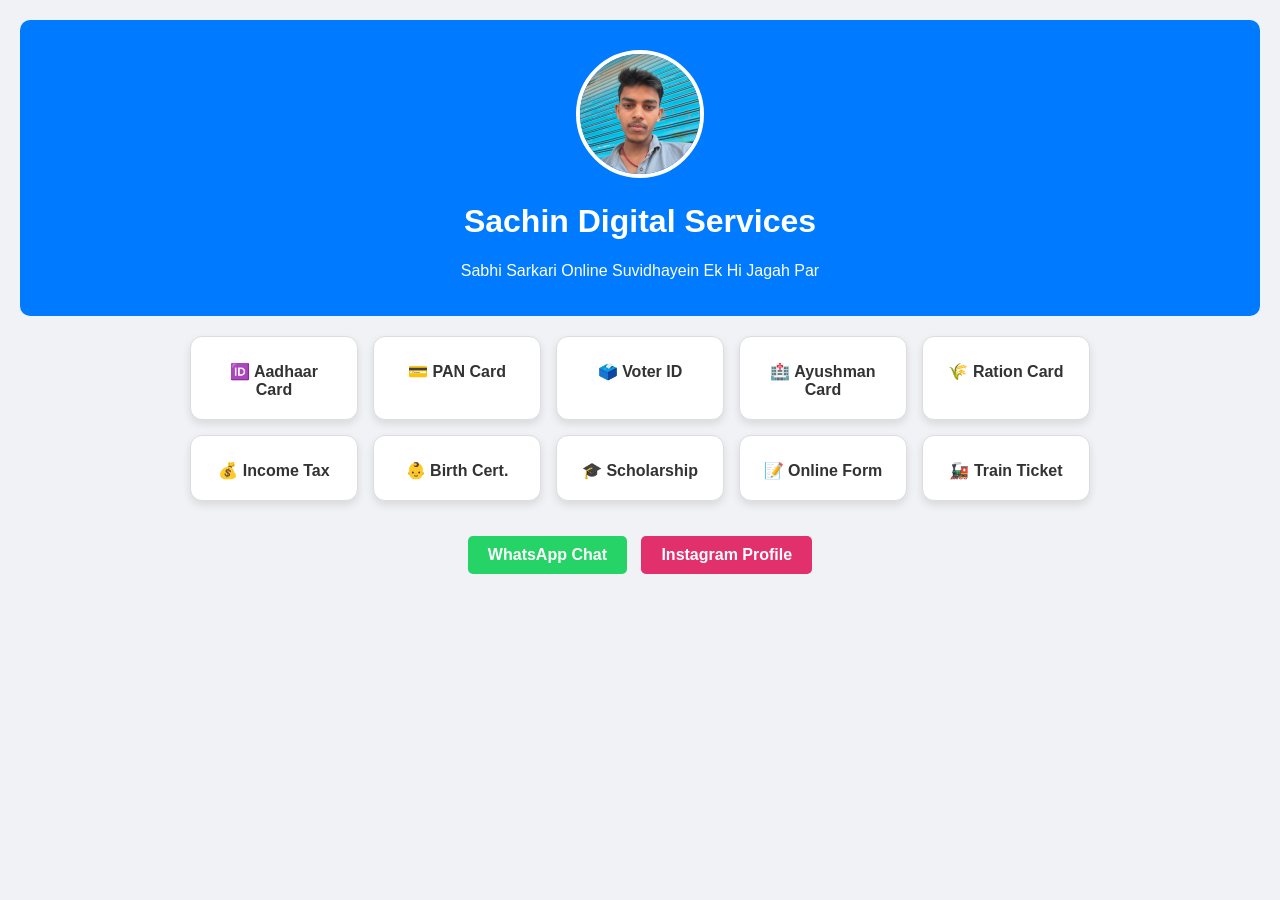
==== index.html @ bc045343 "Update index.html" ====
<!DOCTYPE html>
<html lang="en">
<head>
    <meta charset="UTF-8">
    <meta name="viewport" content="width=device-width, initial-scale=1.0">
    <title>Digital & CSC Services - Sachin Boss</title>
    <style>
        body { font-family: 'Segoe UI', Tahoma, Geneva, Verdana, sans-serif; background-color: #f0f2f5; margin: 0; padding: 20px; text-align: center; }
        .header { background: #007bff; color: white; padding: 20px; border-radius: 10px; margin-bottom: 20px; }
        .profile-img { width: 120px; height: 120px; border-radius: 50%; border: 4px solid white; margin-top: 10px; object-fit: cover; }
        .grid-container { display: grid; grid-template-columns: repeat(auto-fit, minmax(150px, 1fr)); gap: 15px; max-width: 900px; margin: auto; }
        .card { background: white; padding: 20px; border-radius: 12px; box-shadow: 0 4px 8px rgba(0,0,0,0.1); cursor: pointer; transition: 0.3s; border: 1px solid #ddd; }
        .card:hover { transform: translateY(-5px); background: #e7f3ff; border-color: #007bff; }
        .card span { font-weight: bold; color: #333; display: block; margin-top: 5px; }
        .footer-btns { margin-top: 30px; }
        .btn { padding: 10px 20px; border: none; border-radius: 5px; cursor: pointer; font-weight: bold; color: white; margin: 5px; text-decoration: none; display: inline-block; }
        .btn-whatsapp { background: #25d366; }
        .btn-insta { background: #e1306c; }
    </style>
</head>
<body>

    <div class="header">
        <img src="WhatsApp Image 2026-03-31 at 2.04.48 PM.jpeg" alt="Sachin Boss" class="profile-img">
        <h1>Sachin Digital Services</h1>
        <p>Sabhi Sarkari Online Suvidhayein Ek Hi Jagah Par</p>
    </div>

    <div class="grid-container">
        <div class="card" onclick="action('Aadhaar Card')"><span>🆔 Aadhaar Card</span></div>
        <div class="card" onclick="action('PAN Card')"><span>💳 PAN Card</span></div>
        <div class="card" onclick="action('Voter ID Card')"><span>🗳️ Voter ID</span></div>
        <div class="card" onclick="action('Ayushman Card')"><span>🏥 Ayushman Card</span></div>
        <div class="card" onclick="action('Ration Card')"><span>🌾 Ration Card</span></div>
        <div class="card" onclick="action('Income Tax')"><span>💰 Income Tax</span></div>
        <div class="card" onclick="action('Birth Certificate')"><span>👶 Birth Cert.</span></div>
        <div class="card" onclick="action('Scholarship')"><span>🎓 Scholarship</span></div>
        <div class="card" onclick="action('Online Form')"><span>📝 Online Form</span></div>
        <div class="card" onclick="action('Train Ticket')"><span>🚂 Train Ticket</span></div>
    </div>

    <div class="footer-btns">
        <a href="#" class="btn btn-whatsapp" onclick="action('WhatsApp')">WhatsApp Chat</a>
        <a href="#" class="btn btn-insta" onclick="action('Instagram')">Instagram Profile</a>
    </div>

    <script>
        function action(service) {
            let url = "";
            switch(service) {
                case 'Aadhaar Card': url = "https://myaadhaar.uidai.gov.in/"; break;
                case 'PAN Card': url = "https://www.onlineservices.nsdl.com/paam/endUserRegisterContact.html"; break;
                case 'Voter ID Card': url = "https://voters.eci.gov.in/"; break;
                case 'Ayushman Card': url = "https://beneficiary.nha.gov.in/"; break;
                case 'Ration Card': url = "https://nfsa.gov.in/portal/apply_ration_card"; break;
                case 'Income Tax': url = "https://www.incometax.gov.in/"; break;
                case 'Birth Certificate': url = "https://crsorgi.gov.in/"; break;
                case 'Scholarship': url = "https://scholarships.gov.in/"; break;
                case 'Online Form': url = "https://www.sarkariresult.com/"; break;
                case 'Train Ticket': url = "https://www.irctc.co.in/"; break;
                case 'WhatsApp': url = "https://wa.me/9693786453"; break; // Apna No. dalein
                case 'Instagram': url = "https://instagram.com/sachinkumar"; break; // Apna ID dalein
                default: alert("Jald hi upalabdha hoga!"); return;
            }
            if(url) window.open(url, '_blank');
        }
    </script>
</body>
</html>
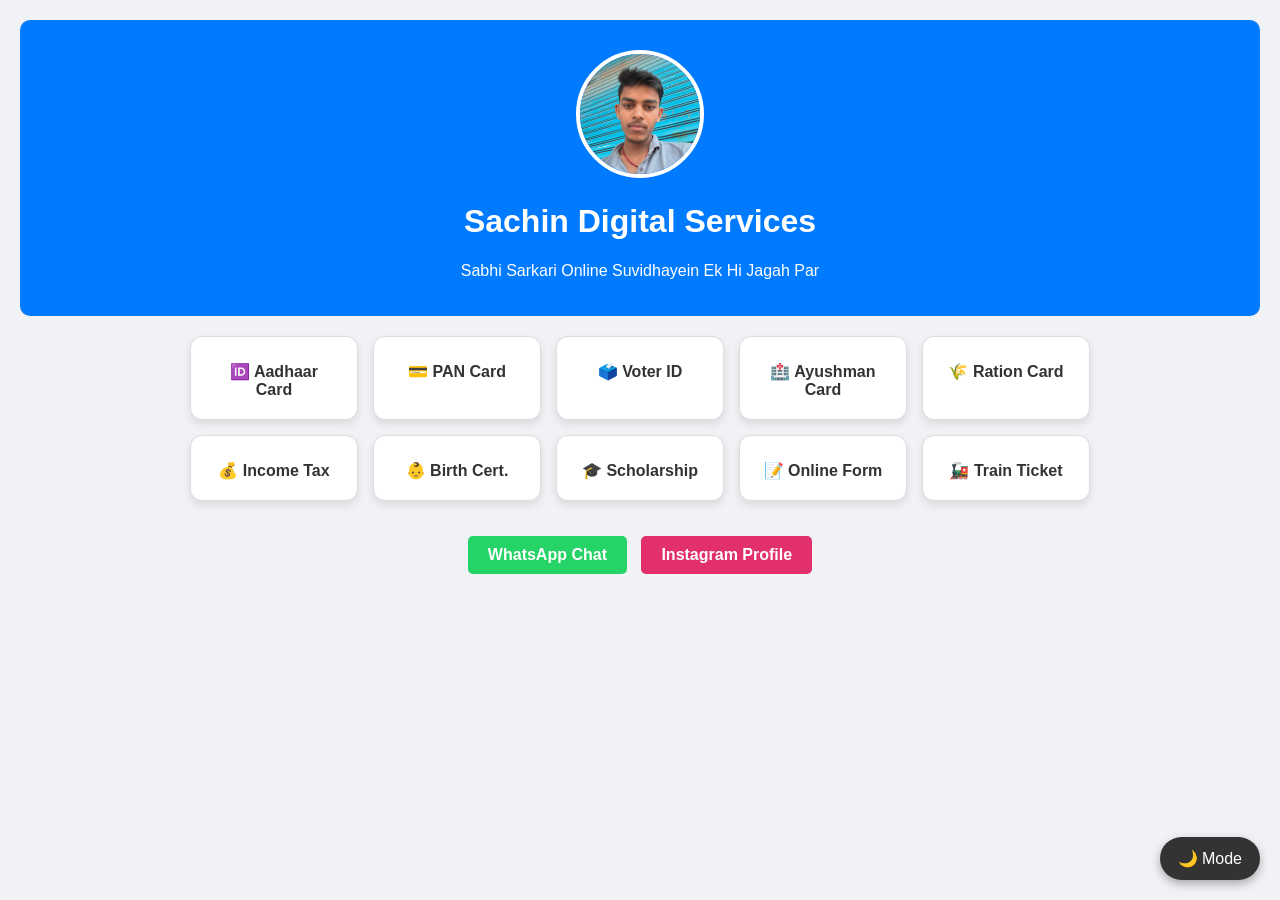
==== commit 9acb9b2e: "Update index.html" ====
--- a/index.html
+++ b/index.html
@@ -5,20 +5,127 @@
     <meta name="viewport" content="width=device-width, initial-scale=1.0">
     <title>Digital & CSC Services - Sachin Boss</title>
     <style>
-        body { font-family: 'Segoe UI', Tahoma, Geneva, Verdana, sans-serif; background-color: #f0f2f5; margin: 0; padding: 20px; text-align: center; }
-        .header { background: #007bff; color: white; padding: 20px; border-radius: 10px; margin-bottom: 20px; }
-        .profile-img { width: 120px; height: 120px; border-radius: 50%; border: 4px solid white; margin-top: 10px; object-fit: cover; }
-        .grid-container { display: grid; grid-template-columns: repeat(auto-fit, minmax(150px, 1fr)); gap: 15px; max-width: 900px; margin: auto; }
-        .card { background: white; padding: 20px; border-radius: 12px; box-shadow: 0 4px 8px rgba(0,0,0,0.1); cursor: pointer; transition: 0.3s; border: 1px solid #ddd; }
-        .card:hover { transform: translateY(-5px); background: #e7f3ff; border-color: #007bff; }
-        .card span { font-weight: bold; color: #333; display: block; margin-top: 5px; }
-        .footer-btns { margin-top: 30px; }
-        .btn { padding: 10px 20px; border: none; border-radius: 5px; cursor: pointer; font-weight: bold; color: white; margin: 5px; text-decoration: none; display: inline-block; }
+        body {
+            font-family: 'Segoe UI', Tahoma, Geneva, Verdana, sans-serif;
+            background-color: #f0f2f5;
+            margin: 0;
+            padding: 20px;
+            text-align: center;
+            transition: background 0.3s, color 0.3s;
+        }
+
+        /* Dark Mode Colors */
+        body.dark-mode {
+            background-color: #121212;
+            color: white;
+        }
+
+        .header {
+            background: #007bff;
+            color: white;
+            padding: 20px;
+            border-radius: 10px;
+            margin-bottom: 20px;
+        }
+
+        .profile-img {
+            width: 120px;
+            height: 120px;
+            border-radius: 50%;
+            border: 4px solid white;
+            margin-top: 10px;
+            object-fit: cover;
+        }
+
+        .grid-container {
+            display: grid;
+            grid-template-columns: repeat(auto-fit, minmax(150px, 1fr));
+            gap: 15px;
+            max-width: 900px;
+            margin: auto;
+        }
+
+        .card {
+            background: white;
+            padding: 20px;
+            border-radius: 12px;
+            box-shadow: 0 4px 8px rgba(0,0,0,0.1);
+            cursor: pointer;
+            transition: 0.3s;
+            border: 1px solid #ddd;
+        }
+
+        /* Card in Dark Mode */
+        body.dark-mode .card {
+            background: #1e1e1e;
+            border-color: #333;
+        }
+
+        body.dark-mode .card span {
+            color: #e0e0e0;
+        }
+
+        .card:hover {
+            transform: translateY(-5px);
+            background: #e7f3ff;
+            border-color: #007bff;
+        }
+
+        body.dark-mode .card:hover {
+            background: #2c2c2c;
+        }
+
+        .card span {
+            font-weight: bold;
+            color: #333;
+            display: block;
+            margin-top: 5px;
+        }
+
+        .footer-btns {
+            margin-top: 30px;
+        }
+
+        .btn {
+            padding: 10px 20px;
+            border: none;
+            border-radius: 5px;
+            cursor: pointer;
+            font-weight: bold;
+            color: white;
+            margin: 5px;
+            text-decoration: none;
+            display: inline-block;
+        }
+
         .btn-whatsapp { background: #25d366; }
         .btn-insta { background: #e1306c; }
+
+        /* Floating Dark Mode Button */
+        .dark-mode-btn {
+            position: fixed;
+            bottom: 20px;
+            right: 20px;
+            background: #333;
+            color: white;
+            border: none;
+            padding: 12px 18px;
+            border-radius: 50px;
+            cursor: pointer;
+            font-size: 16px;
+            box-shadow: 0 4px 10px rgba(0,0,0,0.3);
+            z-index: 1000;
+        }
+        
+        body.dark-mode .dark-mode-btn {
+            background: #fff;
+            color: #333;
+        }
     </style>
 </head>
 <body>
+
+    <button class="dark-mode-btn" onclick="toggleDarkMode()" id="modeBtn">🌙 Mode</button>
 
     <div class="header">
         <img src="WhatsApp Image 2026-03-31 at 2.04.48 PM.jpeg" alt="Sachin Boss" class="profile-img">
@@ -45,6 +152,7 @@
     </div>
 
     <script>
+        // Service Redirect Logic
         function action(service) {
             let url = "";
             switch(service) {
@@ -58,12 +166,23 @@
                 case 'Scholarship': url = "https://scholarships.gov.in/"; break;
                 case 'Online Form': url = "https://www.sarkariresult.com/"; break;
                 case 'Train Ticket': url = "https://www.irctc.co.in/"; break;
-                case 'WhatsApp': url = "https://wa.me/9693786453"; break; // Apna No. dalein
-                case 'Instagram': url = "https://instagram.com/sachinkumar"; break; // Apna ID dalein
+                case 'WhatsApp': url = "https://wa.me/9693786453"; break; 
+                case 'Instagram': url = "https://instagram.com/sachinkumar"; break;
                 default: alert("Jald hi upalabdha hoga!"); return;
             }
             if(url) window.open(url, '_blank');
         }
+
+        // Dark Mode Toggle Logic
+        function toggleDarkMode() {
+            document.body.classList.toggle('dark-mode');
+            const btn = document.getElementById('modeBtn');
+            if (document.body.classList.contains('dark-mode')) {
+                btn.innerHTML = "☀️ Light";
+            } else {
+                btn.innerHTML = "🌙 Dark";
+            }
+        }
     </script>
 </body>
 </html>
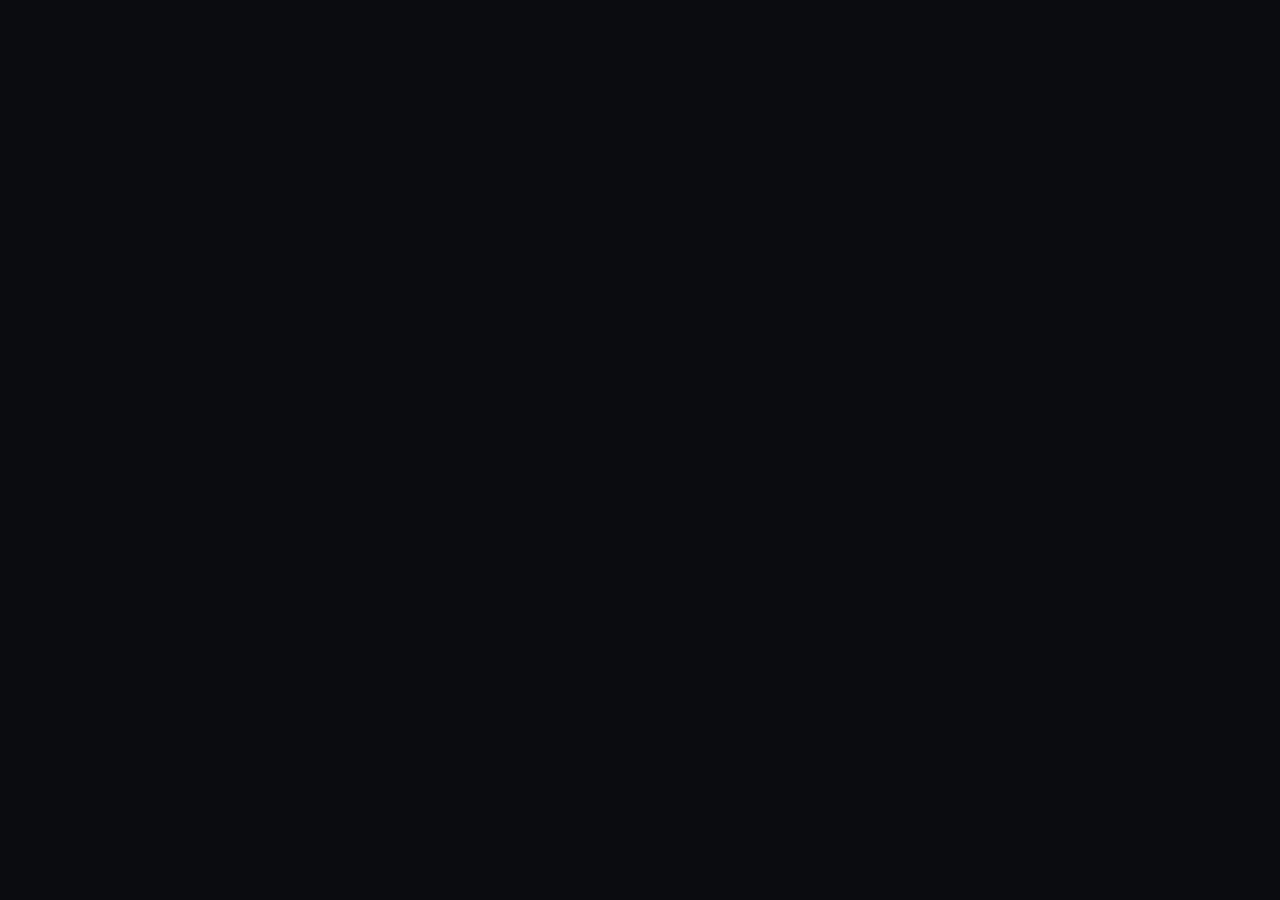
==== commit 1ab4fd6f: "movie downloader Updated the title and modified styles for dark mode and layout." ====
--- a/index.html
+++ b/index.html
@@ -3,186 +3,182 @@
 <head>
     <meta charset="UTF-8">
     <meta name="viewport" content="width=device-width, initial-scale=1.0">
-    <title>Digital & CSC Services - Sachin Boss</title>
+    <title>HDHub4U Clone - Download Latest HD Movies</title>
     <style>
-        body {
-            font-family: 'Segoe UI', Tahoma, Geneva, Verdana, sans-serif;
-            background-color: #f0f2f5;
+        * {
             margin: 0;
-            padding: 20px;
-            text-align: center;
-            transition: background 0.3s, color 0.3s;
+            padding: 0;
+            box-sizing: border-box;
+            font-family: 'Roboto', sans-serif;
         }
 
-        /* Dark Mode Colors */
-        body.dark-mode {
-            background-color: #121212;
-            color: white;
+        body {
+            background-color: #0b0c10;
+            color: #c5c6c7;
         }
 
-        .header {
-            background: #007bff;
-            color: white;
-            padding: 20px;
-            border-radius: 10px;
-            margin-bottom: 20px;
+        /* Top Bar Like HDHub4u */
+        .top-navbar {
+            background-color: #1f2833;
+            padding: 15px 20px;
+            display: flex;
+            justify-content: space-between;
+            align-items: center;
+            border-bottom: 3px solid #f5b041;
+            flex-wrap: wrap;
+            gap: 15px;
         }
 
-        .profile-img {
-            width: 120px;
-            height: 120px;
-            border-radius: 50%;
-            border: 4px solid white;
-            margin-top: 10px;
+        .logo {
+            color: #f5b041;
+            font-size: 1.8rem;
+            font-weight: bold;
+            text-transform: uppercase;
+            text-decoration: none;
+        }
+
+        .logo span {
+            color: #ffffff;
+        }
+
+        /* Search Box */
+        .search-container {
+            flex: 1;
+            max-width: 500px;
+            position: relative;
+        }
+
+        .search-box {
+            width: 100%;
+            padding: 10px 20px;
+            border-radius: 25px;
+            border: 2px solid #45f3ff;
+            background-color: #0b0c10;
+            color: white;
+            font-size: 0.95rem;
+            outline: none;
+        }
+
+        /* Category Nav */
+        .category-bar {
+            background-color: #151a21;
+            padding: 10px;
+            text-align: center;
+            overflow-x: auto;
+            white-space: nowrap;
+        }
+
+        .cat-btn {
+            background: none;
+            border: none;
+            color: #c5c6c7;
+            padding: 8px 16px;
+            margin: 0 5px;
+            font-size: 0.95rem;
+            font-weight: bold;
+            cursor: pointer;
+            border-radius: 4px;
+            transition: 0.3s;
+        }
+
+        .cat-btn.active, .cat-btn:hover {
+            background-color: #f5b041;
+            color: #0b0c10;
+        }
+
+        /* Main Container */
+        .main-container {
+            max-width: 1300px;
+            margin: 30px auto;
+            padding: 0 15px;
+        }
+
+        .section-title {
+            border-left: 4px solid #f5b041;
+            padding-left: 10px;
+            margin-bottom: 20px;
+            color: #ffffff;
+            font-size: 1.4rem;
+        }
+
+        /* Movie Grid */
+        .movie-grid {
+            display: grid;
+            grid-template-columns: repeat(auto-fill, minmax(190px, 1fr));
+            gap: 20px;
+        }
+
+        /* HDHub4u Styled Card */
+        .movie-card {
+            background-color: #1f2833;
+            border-radius: 5px;
+            overflow: hidden;
+            border: 1px solid #2c3540;
+            transition: all 0.3s ease;
+            position: relative;
+        }
+
+        .movie-card:hover {
+            border-color: #f5b041;
+            transform: translateY(-5px);
+        }
+
+        .poster-box {
+            position: relative;
+            width: 100%;
+            height: 270px;
+            background-color: #151a21;
+        }
+
+        .movie-poster {
+            width: 100%;
+            height: 100%;
             object-fit: cover;
         }
 
-        .grid-container {
-            display: grid;
-            grid-template-columns: repeat(auto-fit, minmax(150px, 1fr));
-            gap: 15px;
-            max-width: 900px;
-            margin: auto;
+        .quality-tag {
+            position: absolute;
+            top: 8px;
+            right: 8px;
+            background-color: #27ae60;
+            color: white;
+            padding: 2px 6px;
+            font-size: 0.75rem;
+            font-weight: bold;
+            border-radius: 3px;
         }
 
-        .card {
-            background: white;
-            padding: 20px;
-            border-radius: 12px;
-            box-shadow: 0 4px 8px rgba(0,0,0,0.1);
-            cursor: pointer;
-            transition: 0.3s;
-            border: 1px solid #ddd;
+        .lang-tag {
+            position: absolute;
+            bottom: 5px;
+            left: 5px;
+            background-color: rgba(0, 0, 0, 0.8);
+            color: #f5b041;
+            padding: 2px 6px;
+            font-size: 0.75rem;
+            border-radius: 3px;
+            font-weight: 500;
         }
 
-        /* Card in Dark Mode */
-        body.dark-mode .card {
-            background: #1e1e1e;
-            border-color: #333;
+        .movie-details {
+            padding: 10px;
         }
 
-        body.dark-mode .card span {
-            color: #e0e0e0;
+        .movie-name {
+            font-size: 0.9rem;
+            font-weight: bold;
+            color: #ffffff;
+            line-height: 1.3rem;
+            height: 2.6rem;
+            overflow: hidden;
+            display: -webkit-box;
+            -webkit-line-clamp: 2;
+            -webkit-box-orient: vertical;
+            margin-bottom: 10px;
         }
 
-        .card:hover {
-            transform: translateY(-5px);
-            background: #e7f3ff;
-            border-color: #007bff;
-        }
-
-        body.dark-mode .card:hover {
-            background: #2c2c2c;
-        }
-
-        .card span {
-            font-weight: bold;
-            color: #333;
+        .download-link {
             display: block;
-            margin-top: 5px;
-        }
-
-        .footer-btns {
-            margin-top: 30px;
-        }
-
-        .btn {
-            padding: 10px 20px;
-            border: none;
-            border-radius: 5px;
-            cursor: pointer;
-            font-weight: bold;
-            color: white;
-            margin: 5px;
-            text-decoration: none;
-            display: inline-block;
-        }
-
-        .btn-whatsapp { background: #25d366; }
-        .btn-insta { background: #e1306c; }
-
-        /* Floating Dark Mode Button */
-        .dark-mode-btn {
-            position: fixed;
-            bottom: 20px;
-            right: 20px;
-            background: #333;
-            color: white;
-            border: none;
-            padding: 12px 18px;
-            border-radius: 50px;
-            cursor: pointer;
-            font-size: 16px;
-            box-shadow: 0 4px 10px rgba(0,0,0,0.3);
-            z-index: 1000;
-        }
-        
-        body.dark-mode .dark-mode-btn {
-            background: #fff;
-            color: #333;
-        }
-    </style>
-</head>
-<body>
-
-    <button class="dark-mode-btn" onclick="toggleDarkMode()" id="modeBtn">🌙 Mode</button>
-
-    <div class="header">
-        <img src="WhatsApp Image 2026-03-31 at 2.04.48 PM.jpeg" alt="Sachin Boss" class="profile-img">
-        <h1>Sachin Digital Services</h1>
-        <p>Sabhi Sarkari Online Suvidhayein Ek Hi Jagah Par</p>
-    </div>
-
-    <div class="grid-container">
-        <div class="card" onclick="action('Aadhaar Card')"><span>🆔 Aadhaar Card</span></div>
-        <div class="card" onclick="action('PAN Card')"><span>💳 PAN Card</span></div>
-        <div class="card" onclick="action('Voter ID Card')"><span>🗳️ Voter ID</span></div>
-        <div class="card" onclick="action('Ayushman Card')"><span>🏥 Ayushman Card</span></div>
-        <div class="card" onclick="action('Ration Card')"><span>🌾 Ration Card</span></div>
-        <div class="card" onclick="action('Income Tax')"><span>💰 Income Tax</span></div>
-        <div class="card" onclick="action('Birth Certificate')"><span>👶 Birth Cert.</span></div>
-        <div class="card" onclick="action('Scholarship')"><span>🎓 Scholarship</span></div>
-        <div class="card" onclick="action('Online Form')"><span>📝 Online Form</span></div>
-        <div class="card" onclick="action('Train Ticket')"><span>🚂 Train Ticket</span></div>
-    </div>
-
-    <div class="footer-btns">
-        <a href="#" class="btn btn-whatsapp" onclick="action('WhatsApp')">WhatsApp Chat</a>
-        <a href="#" class="btn btn-insta" onclick="action('Instagram')">Instagram Profile</a>
-    </div>
-
-    <script>
-        // Service Redirect Logic
-        function action(service) {
-            let url = "";
-            switch(service) {
-                case 'Aadhaar Card': url = "https://myaadhaar.uidai.gov.in/"; break;
-                case 'PAN Card': url = "https://www.onlineservices.nsdl.com/paam/endUserRegisterContact.html"; break;
-                case 'Voter ID Card': url = "https://voters.eci.gov.in/"; break;
-                case 'Ayushman Card': url = "https://beneficiary.nha.gov.in/"; break;
-                case 'Ration Card': url = "https://nfsa.gov.in/portal/apply_ration_card"; break;
-                case 'Income Tax': url = "https://www.incometax.gov.in/"; break;
-                case 'Birth Certificate': url = "https://crsorgi.gov.in/"; break;
-                case 'Scholarship': url = "https://scholarships.gov.in/"; break;
-                case 'Online Form': url = "https://www.sarkariresult.com/"; break;
-                case 'Train Ticket': url = "https://www.irctc.co.in/"; break;
-                case 'WhatsApp': url = "https://wa.me/9693786453"; break; 
-                case 'Instagram': url = "https://instagram.com/sachinkumar"; break;
-                default: alert("Jald hi upalabdha hoga!"); return;
-            }
-            if(url) window.open(url, '_blank');
-        }
-
-        // Dark Mode Toggle Logic
-        function toggleDarkMode() {
-            document.body.classList.toggle('dark-mode');
-            const btn = document.getElementById('modeBtn');
-            if (document.body.classList.contains('dark-mode')) {
-                btn.innerHTML = "☀️ Light";
-            } else {
-                btn.innerHTML = "🌙 Dark";
-            }
-        }
-    </script>
-</body>
-</html>
+            background-color: #f5b041;
+            color: #0b0c10;
+            text
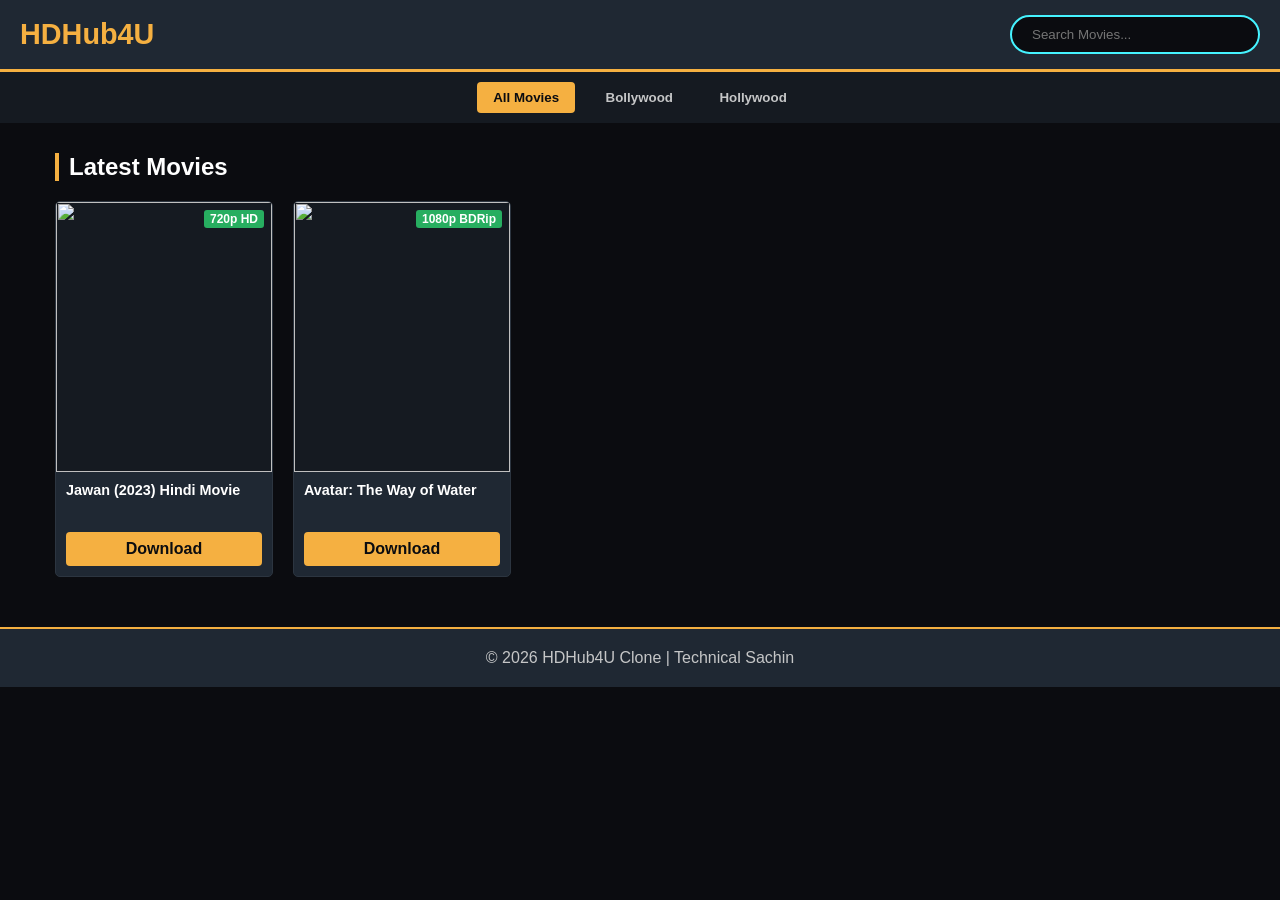
==== commit fcc18841: "movie downloader" ====
--- a/index.html
+++ b/index.html
@@ -5,180 +5,65 @@
     <meta name="viewport" content="width=device-width, initial-scale=1.0">
     <title>HDHub4U Clone - Download Latest HD Movies</title>
     <style>
-        * {
-            margin: 0;
-            padding: 0;
-            box-sizing: border-box;
-            font-family: 'Roboto', sans-serif;
+        * { margin: 0; padding: 0; box-sizing: border-box; font-family: 'Roboto', sans-serif; }
+        body { background-color: #0b0c10; color: #c5c6c7; }
+        .top-navbar { background-color: #1f2833; padding: 15px 20px; display: flex; justify-content: space-between; align-items: center; border-bottom: 3px solid #f5b041; }
+        .logo { color: #f5b041; font-size: 1.8rem; font-weight: bold; text-decoration: none; }
+        .search-box { padding: 10px 20px; border-radius: 25px; border: 2px solid #45f3ff; background-color: #0b0c10; color: white; outline: none; width: 250px; }
+        .category-bar { background-color: #151a21; padding: 10px; text-align: center; }
+        .cat-btn { background: none; border: none; color: #c5c6c7; padding: 8px 16px; margin: 0 5px; font-weight: bold; cursor: pointer; transition: 0.3s; }
+        .cat-btn.active, .cat-btn:hover { background-color: #f5b041; color: #0b0c10; border-radius: 4px; }
+        .main-container { max-width: 1200px; margin: 30px auto; padding: 0 15px; }
+        .section-title { border-left: 4px solid #f5b041; padding-left: 10px; margin-bottom: 20px; color: #ffffff; }
+        .movie-grid { display: grid; grid-template-columns: repeat(auto-fill, minmax(190px, 1fr)); gap: 20px; }
+        .movie-card { background-color: #1f2833; border-radius: 5px; overflow: hidden; border: 1px solid #2c3540; transition: 0.3s; position: relative; }
+        .movie-card:hover { border-color: #f5b041; transform: translateY(-5px); }
+        .poster-box { position: relative; width: 100%; height: 270px; background-color: #151a21; }
+        .movie-poster { width: 100%; height: 100%; object-fit: cover; }
+        .quality-tag { position: absolute; top: 8px; right: 8px; background-color: #27ae60; color: white; padding: 2px 6px; font-size: 0.75rem; font-weight: bold; border-radius: 3px; }
+        .movie-details { padding: 10px; }
+        .movie-name { font-size: 0.9rem; font-weight: bold; color: #ffffff; margin-bottom: 10px; height: 40px; overflow: hidden; }
+        .download-link { display: block; background-color: #f5b041; color: #0b0c10; text-align: center; padding: 8px; text-decoration: none; font-weight: bold; border-radius: 4px; }
+        footer { text-align: center; padding: 20px; background-color: #1f2833; margin-top: 50px; border-top: 2px solid #f5b041; }
+    </style>
+</head>
+<body>
+    <div class="top-navbar">
+        <a href="#" class="logo">HDHub4U</a>
+        <input type="text" id="searchBox" class="search-box" placeholder="Search Movies...">
+    </div>
+    <div class="category-bar">
+        <button class="cat-btn active" onclick="filterCat('all')">All Movies</button>
+        <button class="cat-btn" onclick="filterCat('bollywood')">Bollywood</button>
+        <button class="cat-btn" onclick="filterCat('hollywood')">Hollywood</button>
+    </div>
+    <div class="main-container">
+        <h2 class="section-title">Latest Movies</h2>
+        <div class="movie-grid">
+            <div class="movie-card" data-cat="bollywood" data-name="jawan">
+                <div class="poster-box"><span class="quality-tag">720p HD</span><img src="https://via.placeholder.com/200x270" class="movie-poster"></div>
+                <div class="movie-details"><div class="movie-name">Jawan (2023) Hindi Movie</div><a href="#" class="download-link">Download</a></div>
+            </div>
+            <div class="movie-card" data-cat="hollywood" data-name="avatar">
+                <div class="poster-box"><span class="quality-tag">1080p BDRip</span><img src="https://via.placeholder.com/200x270" class="movie-poster"></div>
+                <div class="movie-details"><div class="movie-name">Avatar: The Way of Water</div><a href="#" class="download-link">Download</a></div>
+            </div>
+        </div>
+    </div>
+    <footer><p>© 2026 HDHub4U Clone | Technical Sachin</p></footer>
+    <script>
+        const searchBox = document.getElementById('searchBox');
+        const cards = document.querySelectorAll('.movie-card');
+        searchBox.addEventListener('input', (e) => {
+            const val = e.target.value.toLowerCase();
+            cards.forEach(card => {
+                card.style.display = card.getAttribute('data-name').includes(val) ? "block" : "none";
+            });
+        });
+        function filterCat(category) {
+            document.querySelectorAll('.cat-btn').forEach(btn => btn.classList.remove('active'));
+            if(event && event.target) event.target.classList.add('active');
+            cards.forEach(card => {
+                card.style.display = (category === 'all' || card.getAttribute('data-cat') === category) ? "block" : "none";
+            });
         }
-
-        body {
-            background-color: #0b0c10;
-            color: #c5c6c7;
-        }
-
-        /* Top Bar Like HDHub4u */
-        .top-navbar {
-            background-color: #1f2833;
-            padding: 15px 20px;
-            display: flex;
-            justify-content: space-between;
-            align-items: center;
-            border-bottom: 3px solid #f5b041;
-            flex-wrap: wrap;
-            gap: 15px;
-        }
-
-        .logo {
-            color: #f5b041;
-            font-size: 1.8rem;
-            font-weight: bold;
-            text-transform: uppercase;
-            text-decoration: none;
-        }
-
-        .logo span {
-            color: #ffffff;
-        }
-
-        /* Search Box */
-        .search-container {
-            flex: 1;
-            max-width: 500px;
-            position: relative;
-        }
-
-        .search-box {
-            width: 100%;
-            padding: 10px 20px;
-            border-radius: 25px;
-            border: 2px solid #45f3ff;
-            background-color: #0b0c10;
-            color: white;
-            font-size: 0.95rem;
-            outline: none;
-        }
-
-        /* Category Nav */
-        .category-bar {
-            background-color: #151a21;
-            padding: 10px;
-            text-align: center;
-            overflow-x: auto;
-            white-space: nowrap;
-        }
-
-        .cat-btn {
-            background: none;
-            border: none;
-            color: #c5c6c7;
-            padding: 8px 16px;
-            margin: 0 5px;
-            font-size: 0.95rem;
-            font-weight: bold;
-            cursor: pointer;
-            border-radius: 4px;
-            transition: 0.3s;
-        }
-
-        .cat-btn.active, .cat-btn:hover {
-            background-color: #f5b041;
-            color: #0b0c10;
-        }
-
-        /* Main Container */
-        .main-container {
-            max-width: 1300px;
-            margin: 30px auto;
-            padding: 0 15px;
-        }
-
-        .section-title {
-            border-left: 4px solid #f5b041;
-            padding-left: 10px;
-            margin-bottom: 20px;
-            color: #ffffff;
-            font-size: 1.4rem;
-        }
-
-        /* Movie Grid */
-        .movie-grid {
-            display: grid;
-            grid-template-columns: repeat(auto-fill, minmax(190px, 1fr));
-            gap: 20px;
-        }
-
-        /* HDHub4u Styled Card */
-        .movie-card {
-            background-color: #1f2833;
-            border-radius: 5px;
-            overflow: hidden;
-            border: 1px solid #2c3540;
-            transition: all 0.3s ease;
-            position: relative;
-        }
-
-        .movie-card:hover {
-            border-color: #f5b041;
-            transform: translateY(-5px);
-        }
-
-        .poster-box {
-            position: relative;
-            width: 100%;
-            height: 270px;
-            background-color: #151a21;
-        }
-
-        .movie-poster {
-            width: 100%;
-            height: 100%;
-            object-fit: cover;
-        }
-
-        .quality-tag {
-            position: absolute;
-            top: 8px;
-            right: 8px;
-            background-color: #27ae60;
-            color: white;
-            padding: 2px 6px;
-            font-size: 0.75rem;
-            font-weight: bold;
-            border-radius: 3px;
-        }
-
-        .lang-tag {
-            position: absolute;
-            bottom: 5px;
-            left: 5px;
-            background-color: rgba(0, 0, 0, 0.8);
-            color: #f5b041;
-            padding: 2px 6px;
-            font-size: 0.75rem;
-            border-radius: 3px;
-            font-weight: 500;
-        }
-
-        .movie-details {
-            padding: 10px;
-        }
-
-        .movie-name {
-            font-size: 0.9rem;
-            font-weight: bold;
-            color: #ffffff;
-            line-height: 1.3rem;
-            height: 2.6rem;
-            overflow: hidden;
-            display: -webkit-box;
-            -webkit-line-clamp: 2;
-            -webkit-box-orient: vertical;
-            margin-bottom: 10px;
-        }
-
-        .download-link {
-            display: block;
-            background-color: #f5b041;
-            color: #0b0c10;
-            text
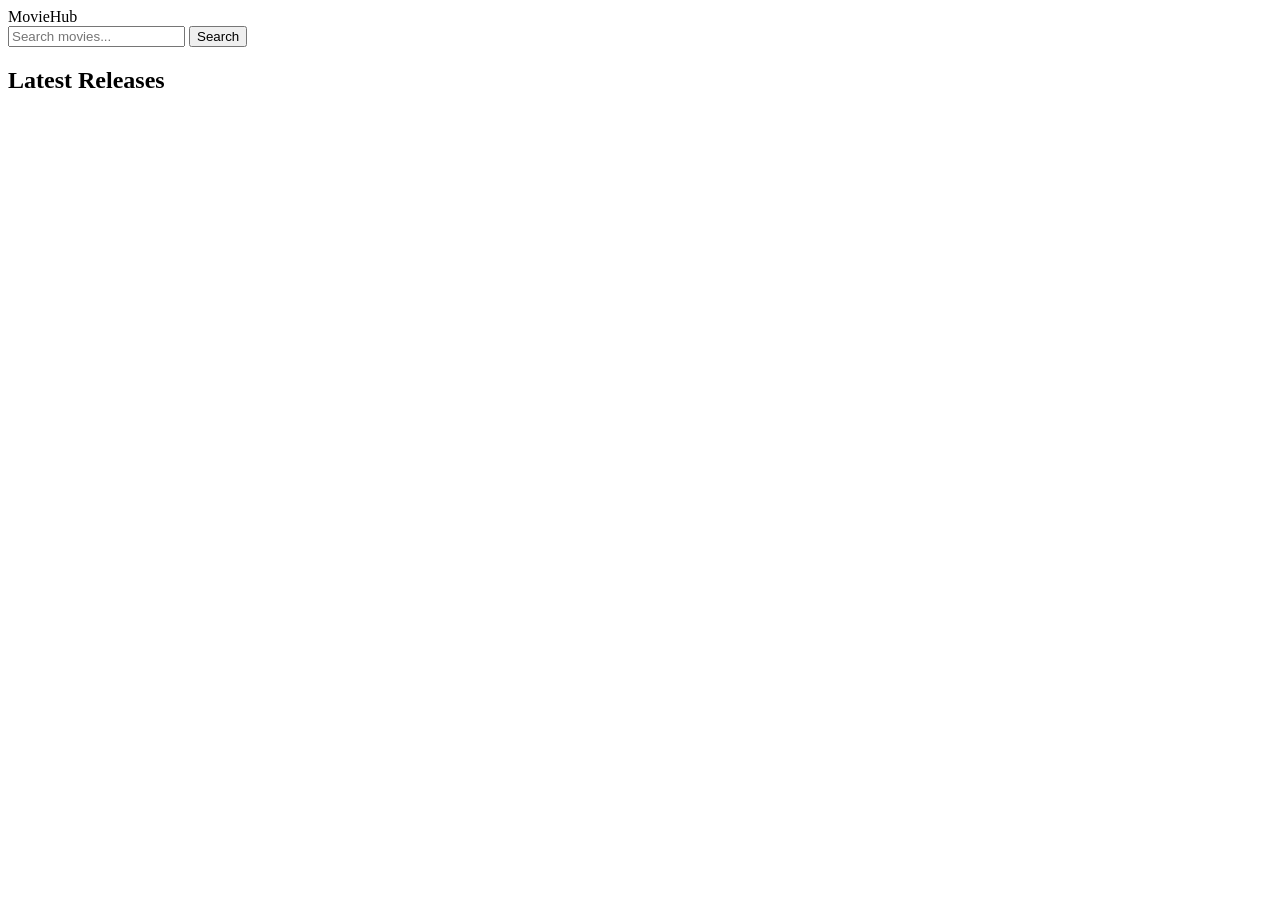
==== commit 660f5e16: "Update index.html" ====
--- a/index.html
+++ b/index.html
@@ -1,69 +1,29 @@
 <!DOCTYPE html>
 <html lang="en">
 <head>
-    <meta charset="UTF-8">
-    <meta name="viewport" content="width=device-width, initial-scale=1.0">
-    <title>HDHub4U Clone - Download Latest HD Movies</title>
-    <style>
-        * { margin: 0; padding: 0; box-sizing: border-box; font-family: 'Roboto', sans-serif; }
-        body { background-color: #0b0c10; color: #c5c6c7; }
-        .top-navbar { background-color: #1f2833; padding: 15px 20px; display: flex; justify-content: space-between; align-items: center; border-bottom: 3px solid #f5b041; }
-        .logo { color: #f5b041; font-size: 1.8rem; font-weight: bold; text-decoration: none; }
-        .search-box { padding: 10px 20px; border-radius: 25px; border: 2px solid #45f3ff; background-color: #0b0c10; color: white; outline: none; width: 250px; }
-        .category-bar { background-color: #151a21; padding: 10px; text-align: center; }
-        .cat-btn { background: none; border: none; color: #c5c6c7; padding: 8px 16px; margin: 0 5px; font-weight: bold; cursor: pointer; transition: 0.3s; }
-        .cat-btn.active, .cat-btn:hover { background-color: #f5b041; color: #0b0c10; border-radius: 4px; }
-        .main-container { max-width: 1200px; margin: 30px auto; padding: 0 15px; }
-        .section-title { border-left: 4px solid #f5b041; padding-left: 10px; margin-bottom: 20px; color: #ffffff; }
-        .movie-grid { display: grid; grid-template-columns: repeat(auto-fill, minmax(190px, 1fr)); gap: 20px; }
-        .movie-card { background-color: #1f2833; border-radius: 5px; overflow: hidden; border: 1px solid #2c3540; transition: 0.3s; position: relative; }
-        .movie-card:hover { border-color: #f5b041; transform: translateY(-5px); }
-        .poster-box { position: relative; width: 100%; height: 270px; background-color: #151a21; }
-        .movie-poster { width: 100%; height: 100%; object-fit: cover; }
-        .quality-tag { position: absolute; top: 8px; right: 8px; background-color: #27ae60; color: white; padding: 2px 6px; font-size: 0.75rem; font-weight: bold; border-radius: 3px; }
-        .movie-details { padding: 10px; }
-        .movie-name { font-size: 0.9rem; font-weight: bold; color: #ffffff; margin-bottom: 10px; height: 40px; overflow: hidden; }
-        .download-link { display: block; background-color: #f5b041; color: #0b0c10; text-align: center; padding: 8px; text-decoration: none; font-weight: bold; border-radius: 4px; }
-        footer { text-align: center; padding: 20px; background-color: #1f2833; margin-top: 50px; border-top: 2px solid #f5b041; }
-    </style>
+  <meta charset="UTF-8">
+  <meta name="viewport" content="width=device-width, initial-scale=1.0">
+  <title>MovieHub - Latest Movies</title>
+  <link rel="stylesheet" href="style.css">
 </head>
 <body>
-    <div class="top-navbar">
-        <a href="#" class="logo">HDHub4U</a>
-        <input type="text" id="searchBox" class="search-box" placeholder="Search Movies...">
+
+  <!-- Top Navigation Bar -->
+  <header class="navbar">
+    <div class="logo">Movie<span>Hub</span></div>
+    <div class="search-box">
+      <input type="text" placeholder="Search movies...">
+      <button>Search</button>
     </div>
-    <div class="category-bar">
-        <button class="cat-btn active" onclick="filterCat('all')">All Movies</button>
-        <button class="cat-btn" onclick="filterCat('bollywood')">Bollywood</button>
-        <button class="cat-btn" onclick="filterCat('hollywood')">Hollywood</button>
-    </div>
-    <div class="main-container">
-        <h2 class="section-title">Latest Movies</h2>
-        <div class="movie-grid">
-            <div class="movie-card" data-cat="bollywood" data-name="jawan">
-                <div class="poster-box"><span class="quality-tag">720p HD</span><img src="https://via.placeholder.com/200x270" class="movie-poster"></div>
-                <div class="movie-details"><div class="movie-name">Jawan (2023) Hindi Movie</div><a href="#" class="download-link">Download</a></div>
-            </div>
-            <div class="movie-card" data-cat="hollywood" data-name="avatar">
-                <div class="poster-box"><span class="quality-tag">1080p BDRip</span><img src="https://via.placeholder.com/200x270" class="movie-poster"></div>
-                <div class="movie-details"><div class="movie-name">Avatar: The Way of Water</div><a href="#" class="download-link">Download</a></div>
-            </div>
-        </div>
-    </div>
-    <footer><p>© 2026 HDHub4U Clone | Technical Sachin</p></footer>
-    <script>
-        const searchBox = document.getElementById('searchBox');
-        const cards = document.querySelectorAll('.movie-card');
-        searchBox.addEventListener('input', (e) => {
-            const val = e.target.value.toLowerCase();
-            cards.forEach(card => {
-                card.style.display = card.getAttribute('data-name').includes(val) ? "block" : "none";
-            });
-        });
-        function filterCat(category) {
-            document.querySelectorAll('.cat-btn').forEach(btn => btn.classList.remove('active'));
-            if(event && event.target) event.target.classList.add('active');
-            cards.forEach(card => {
-                card.style.display = (category === 'all' || card.getAttribute('data-cat') === category) ? "block" : "none";
-            });
-        }
+  </header>
+
+  <!-- Main Content Section -->
+  <main class="container">
+    <h2 class="section-title">Latest Releases</h2>
+    <div class="movie-grid"></div>
+  </main>
+
+  <!-- JavaScript Link -->
+  <script src="script.js"></script>
+</body>
+</html>
